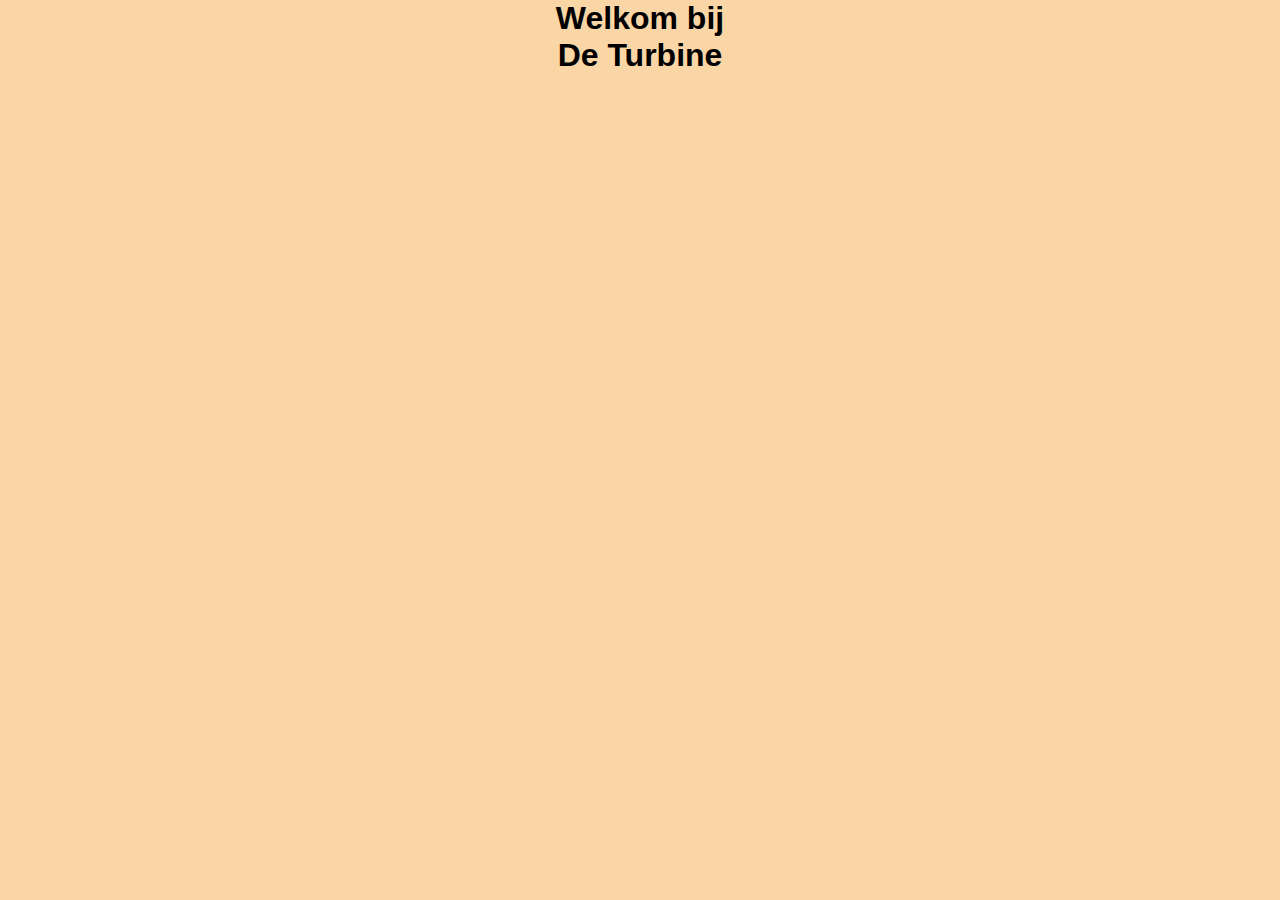
==== opdracht1/clock-blocks/index.html @ cac06a0a "update" ====
<!DOCTYPE html>
<html lang="en">
<head>
    <meta charset="UTF-8">
    <meta http-equiv="X-UA-Compatible" content="IE=edge">
    <meta name="viewport" content="width=device-width, initial-scale=1.0">
    <title>DeTurbine</title>
    <!-- Links -->
    <link rel="stylesheet" href="https://cdnjs.cloudflare.com/ajax/libs/font-awesome/4.7.0/css/font-awesome.min.css">
    <!-- Css -->
    <link rel="stylesheet" href="index.css">
    <link rel="stylesheet" href="index.scss">
</head>
<body>
  
    <h1>Welkom bij<br>De Turbine</h1>

    <!-- Script -->
    <script src="index.js"></script>
</body>

</html>
---- opdracht1/clock-blocks/index.css ----
@font-face {
  font-family: face;
  src: url(../);
}
* {
  margin: 0;
  padding: 0;
  box-sizing: border-box;
  text-decoration: none;
  list-style: none;
  font-family: sans-serif;
}

html,
body {
  width: 100%;
  height: 100%;
  overflow: hidden;
  background-color: #fad5a5;
}

h1 {
  justify-content: center;
  align-items: center;
  text-align: center;
}/*# sourceMappingURL=index.css.map */
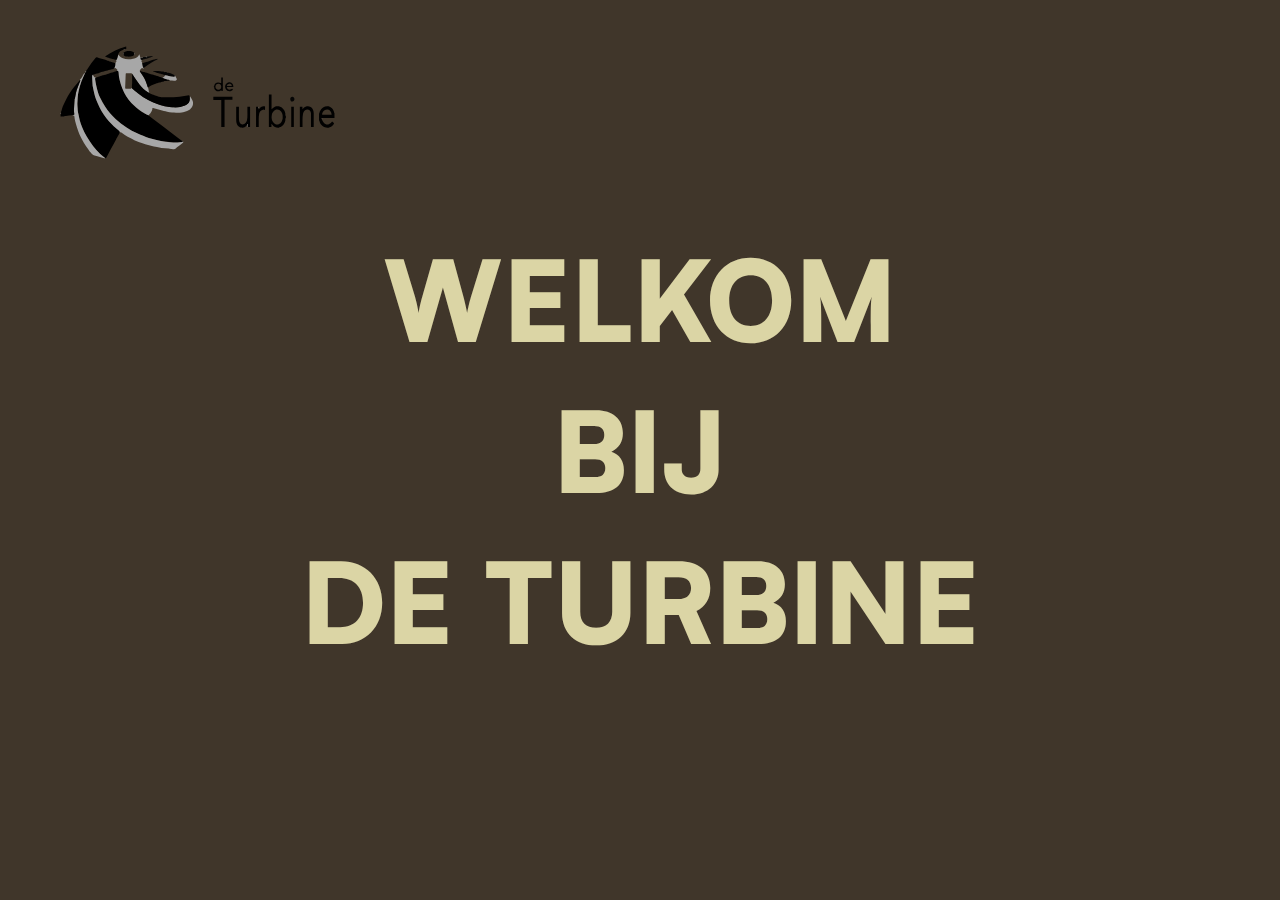
==== commit 09cf179d: "update" ====
--- a/opdracht1/clock-blocks/index.html
+++ b/opdracht1/clock-blocks/index.html
@@ -13,8 +13,10 @@
 </head>
 <body>
   
-    <h1>Welkom bij<br>De Turbine</h1>
-
+    <section><img src="/opdracht1/assets/de_turbine-logo.svg">
+        <video src="/opdracht1/assets/pexels-anthony-shkraba-production-8041841.mp4" autoplay muted loop></video>
+        <h1>Welkom <br>bij <br>de turbine</h1>
+      </section>
     <!-- Script -->
     <script src="index.js"></script>
 </body>
--- a/opdracht1/clock-blocks/index.css
+++ b/opdracht1/clock-blocks/index.css
@@ -1,6 +1,6 @@
 @font-face {
   font-family: face;
-  src: url(../);
+  src: url(/opdracht1/OTF/Satoshi-Black.otf);
 }
 * {
   margin: 0;
@@ -8,7 +8,7 @@
   box-sizing: border-box;
   text-decoration: none;
   list-style: none;
-  font-family: sans-serif;
+  font-family: face;
 }
 
 html,
@@ -19,8 +19,47 @@
   background-color: #fad5a5;
 }
 
-h1 {
+section {
+  position: absolute;
+  width: 100%;
+  height: 100vh;
+  overflow: hidden;
+  text-align: center;
+}
+
+section video {
+  position: absolute;
+  top: 0;
+  left: 0;
+  width: 100%;
+  height: 100%;
+  -o-object-fit: cover;
+     object-fit: cover;
+}
+
+section h1 {
+  position: absolute;
+  top: 0;
+  left: 0;
+  width: 100%;
+  height: 100%;
+  display: flex;
   justify-content: center;
   align-items: center;
-  text-align: center;
+  flex-direction: column;
+  text-transform: uppercase;
+  font-size: 7rem;
+  color: #e0ffff;
+  background: #414040;
+  mix-blend-mode: multiply;
+}
+
+section img {
+  position: absolute;
+  top: -50px;
+  left: 50px;
+  width: 300px;
+  height: 300px;
+  display: flex;
+  z-index: 99;
 }/*# sourceMappingURL=index.css.map */